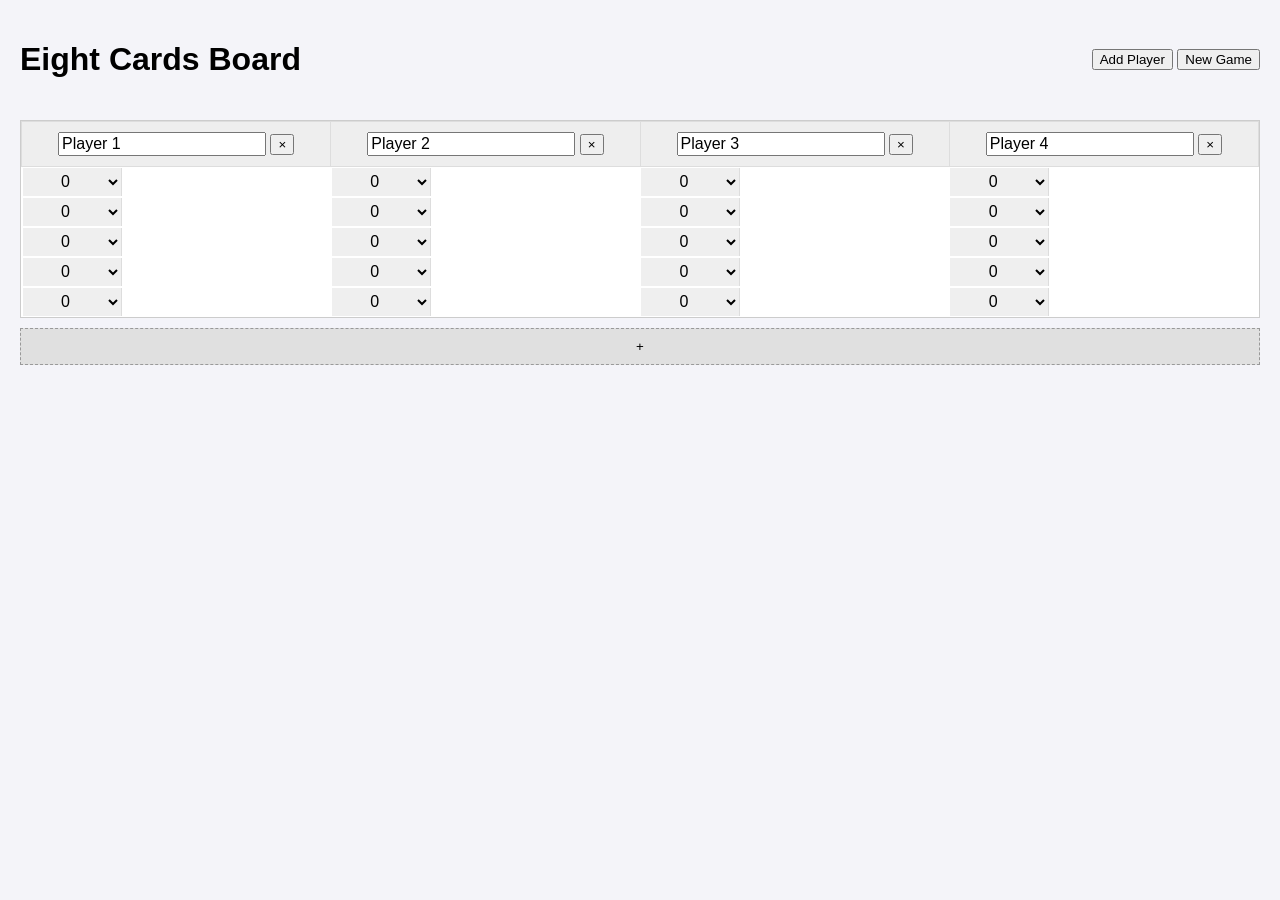
==== index.html @ 144c1cd4 "Add files via upload" ====
<!DOCTYPE html>
<html lang="en">
<head>
    <meta charset="UTF-8">
    <meta name="viewport" content="width=device-width, initial-scale=1.0">
    <title>Eight Cards Scoreboard</title>
    <link rel="stylesheet" href="style.css">
    <link rel="manifest" href="manifest.json">
</head>
<body>
    <header>
        <h1>Eight Cards Board</h1>
        <div class="controls">
            <button id="addPlayerBtn">Add Player</button>
            <button id="resetBtn">New Game</button>
        </div>
    </header>

    <div class="table-container">
        <table id="scoreTable">
            <thead>
                <tr id="playerNamesRow">
                    </tr>
            </thead>
            <tbody id="roundsBody">
                </tbody>
        </table>
    </div>

    <button id="addRowBtn">+</button>

    <script src="script.js"></script>
</body>
</html>
---- style.css ----
body {
    font-family: sans-serif;
    margin: 0;
    padding: 20px;
    background-color: #f4f4f9;
}

header {
    display: flex;
    justify-content: space-between;
    align-items: center;
    margin-bottom: 20px;
}

.table-container {
    max-height: 70vh;
    overflow-y: auto;
    border: 1px solid #ccc;
}

table {
    width: 100%;
    border-collapse: collapse;
    background: white;
}

thead th {
    position: sticky;
    top: 0;
    background: #eee;
    z-index: 10;
    padding: 10px;
    border: 1px solid #ddd;
}

/* Player highlighting */
.low-score { background-color: #ffcccc !important; }
.high-score { background-color: #ccffcc !important; }

/* Sub-column layout */
.cell-wrapper {
    display: flex;
    width: 100%;
}

.bet-input {
    width: 33.33%;
    border: none;
    border-right: 1px solid #ddd;
    text-align: center;
}

.score-input {
    width: 66.66%;
    border: none;
    padding: 5px;
}

input, select {
    outline: none;
    font-size: 1rem;
}

#addRowBtn {
    display: block;
    width: 100%;
    padding: 10px;
    margin-top: 10px;
    cursor: pointer;
    background: #e0e0e0;
    border: 1px dashed #999;
}
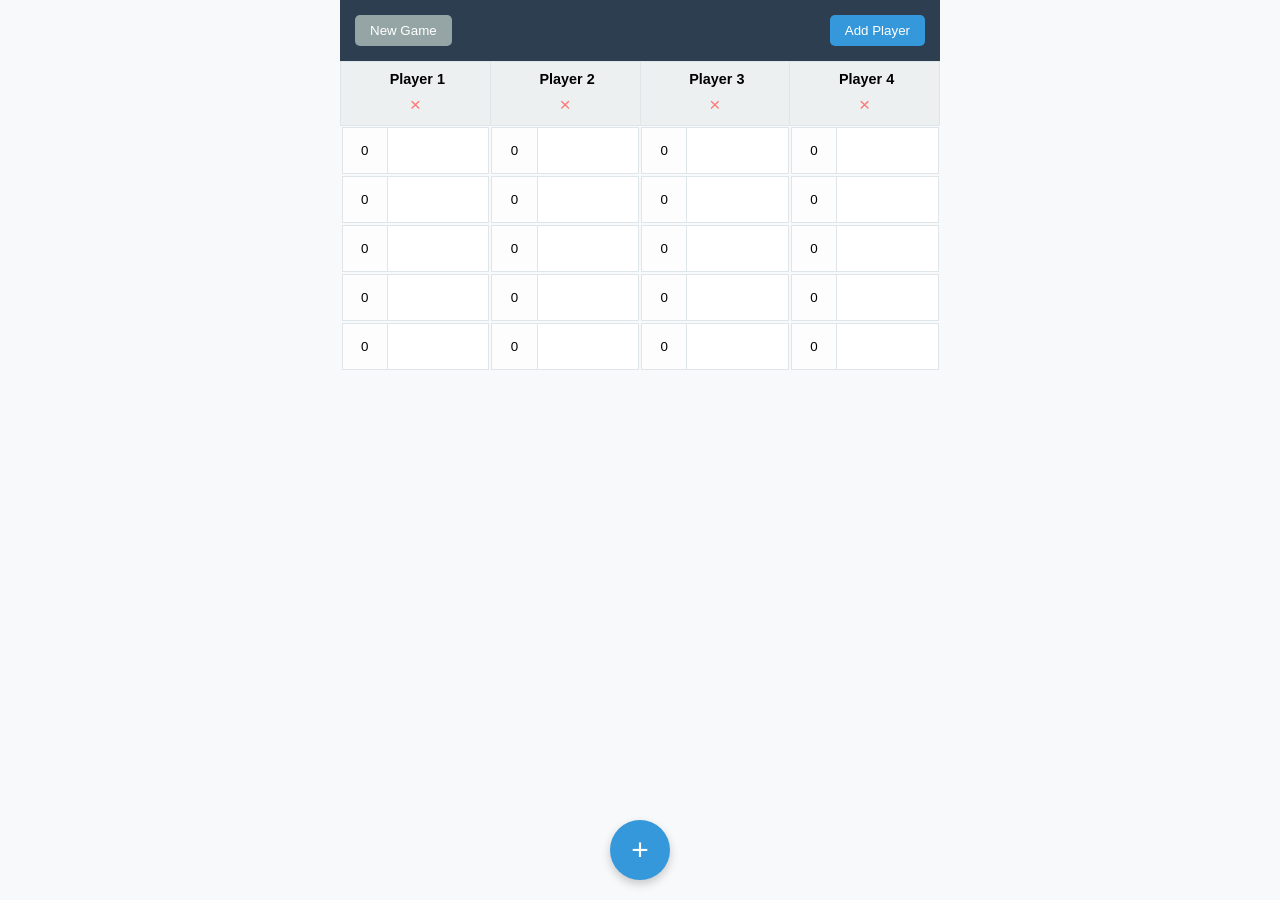
==== commit 18d5f973: "Add files via upload" ====
--- a/index.html
+++ b/index.html
@@ -2,33 +2,34 @@
 <html lang="en">
 <head>
     <meta charset="UTF-8">
-    <meta name="viewport" content="width=device-width, initial-scale=1.0">
-    <title>Eight Cards Scoreboard</title>
+    <meta name="viewport" content="width=device-width, initial-scale=1.0, maximum-scale=1.0, user-scalable=no">
+    <title>Eight Cards Board</title>
     <link rel="stylesheet" href="style.css">
     <link rel="manifest" href="manifest.json">
+    <meta name="theme-color" content="#2c3e50">
 </head>
 <body>
-    <header>
-        <h1>Eight Cards Board</h1>
-        <div class="controls">
-            <button id="addPlayerBtn">Add Player</button>
-            <button id="resetBtn">New Game</button>
+    <div class="app-container">
+        <header>
+            <button id="resetBtn" class="btn-secondary">New Game</button>
+            <button id="addPlayerBtn" class="btn-primary">Add Player</button>
+        </header>
+
+        <div class="table-wrapper">
+            <table id="scoreTable">
+                <thead>
+                    <tr id="playerNamesRow">
+                        </tr>
+                </thead>
+                <tbody id="roundsBody">
+                    </tbody>
+            </table>
         </div>
-    </header>
 
-    <div class="table-container">
-        <table id="scoreTable">
-            <thead>
-                <tr id="playerNamesRow">
-                    </tr>
-            </thead>
-            <tbody id="roundsBody">
-                </tbody>
-        </table>
+        <div class="footer-actions">
+            <button id="addRowBtn" class="add-row-trigger">+</button>
+        </div>
     </div>
-
-    <button id="addRowBtn">+</button>
-
     <script src="script.js"></script>
 </body>
 </html>
--- a/style.css
+++ b/style.css
@@ -1,72 +1,129 @@
+:root {
+    --bg-color: #f8f9fa;
+    --card-bg: #ffffff;
+    --primary: #3498db;
+    --danger: #ff7675;
+    --success: #55efc4;
+    --text: #2d3436;
+}
+
 body {
-    font-family: sans-serif;
+    font-family: -apple-system, BlinkMacSystemFont, "Segoe UI", Roboto, sans-serif;
+    background-color: var(--bg-color);
+    color: var(--text);
     margin: 0;
-    padding: 20px;
-    background-color: #f4f4f9;
+    padding: 0;
+    display: flex;
+    justify-content: center;
+}
+
+.app-container {
+    width: 100%;
+    max-width: 600px;
+    height: 100vh;
+    display: flex;
+    flex-direction: column;
 }
 
 header {
+    padding: 15px;
     display: flex;
     justify-content: space-between;
-    align-items: center;
-    margin-bottom: 20px;
+    background: #2c3e50;
 }
 
-.table-container {
-    max-height: 70vh;
+.table-wrapper {
+    flex: 1;
+    overflow-x: auto;
     overflow-y: auto;
-    border: 1px solid #ccc;
+    position: relative;
 }
 
 table {
     width: 100%;
     border-collapse: collapse;
-    background: white;
+    table-layout: fixed; /* Ensures column ratios stay fixed */
 }
 
+/* Sticky Player Names */
 thead th {
     position: sticky;
     top: 0;
-    background: #eee;
+    background: #ecf0f1;
     z-index: 10;
-    padding: 10px;
-    border: 1px solid #ddd;
+    padding: 8px;
+    border: 1px solid #dfe6e9;
+    min-width: 100px;
 }
 
-/* Player highlighting */
-.low-score { background-color: #ffcccc !important; }
-.high-score { background-color: #ccffcc !important; }
-
-/* Sub-column layout */
-.cell-wrapper {
+.player-header {
     display: flex;
-    width: 100%;
+    flex-direction: column;
+    gap: 5px;
 }
 
-.bet-input {
+.player-name-input {
+    border: none;
+    background: transparent;
+    font-weight: bold;
+    text-align: center;
+    width: 100%;
+    font-size: 0.9rem;
+}
+
+.remove-btn {
+    color: var(--danger);
+    background: none;
+    border: none;
+    font-size: 1.2rem;
+    cursor: pointer;
+}
+
+/* Highlight styles */
+.high-score-glow { background-color: #d1f7eccc !important; }
+.low-score-glow { background-color: #ffdce0cc !important; }
+
+/* 1/3 and 2/3 Column Split */
+.cell-container {
+    display: flex;
+    height: 45px;
+    border: 1px solid #dfe6e9;
+}
+
+.bet-select {
     width: 33.33%;
     border: none;
-    border-right: 1px solid #ddd;
+    border-right: 1px solid #dfe6e9;
+    background: #fdfdfd;
     text-align: center;
+    -webkit-appearance: none;
 }
 
 .score-input {
     width: 66.66%;
     border: none;
     padding: 5px;
+    text-align: center;
+    font-size: 1.1rem;
 }
 
-input, select {
-    outline: none;
-    font-size: 1rem;
+/* UI Buttons */
+.btn-primary { background: var(--primary); color: white; border: none; border-radius: 5px; padding: 8px 15px; }
+.btn-secondary { background: #95a5a6; color: white; border: none; border-radius: 5px; padding: 8px 15px; }
+
+.footer-actions {
+    padding: 20px;
+    text-align: center;
+    background: var(--bg-color);
 }
 
-#addRowBtn {
-    display: block;
-    width: 100%;
-    padding: 10px;
-    margin-top: 10px;
-    cursor: pointer;
-    background: #e0e0e0;
-    border: 1px dashed #999;
+.add-row-trigger {
+    width: 60px;
+    height: 60px;
+    border-radius: 50%;
+    background: var(--primary);
+    color: white;
+    font-size: 30px;
+    border: none;
+    box-shadow: 0 4px 10px rgba(0,0,0,0.2);
 }
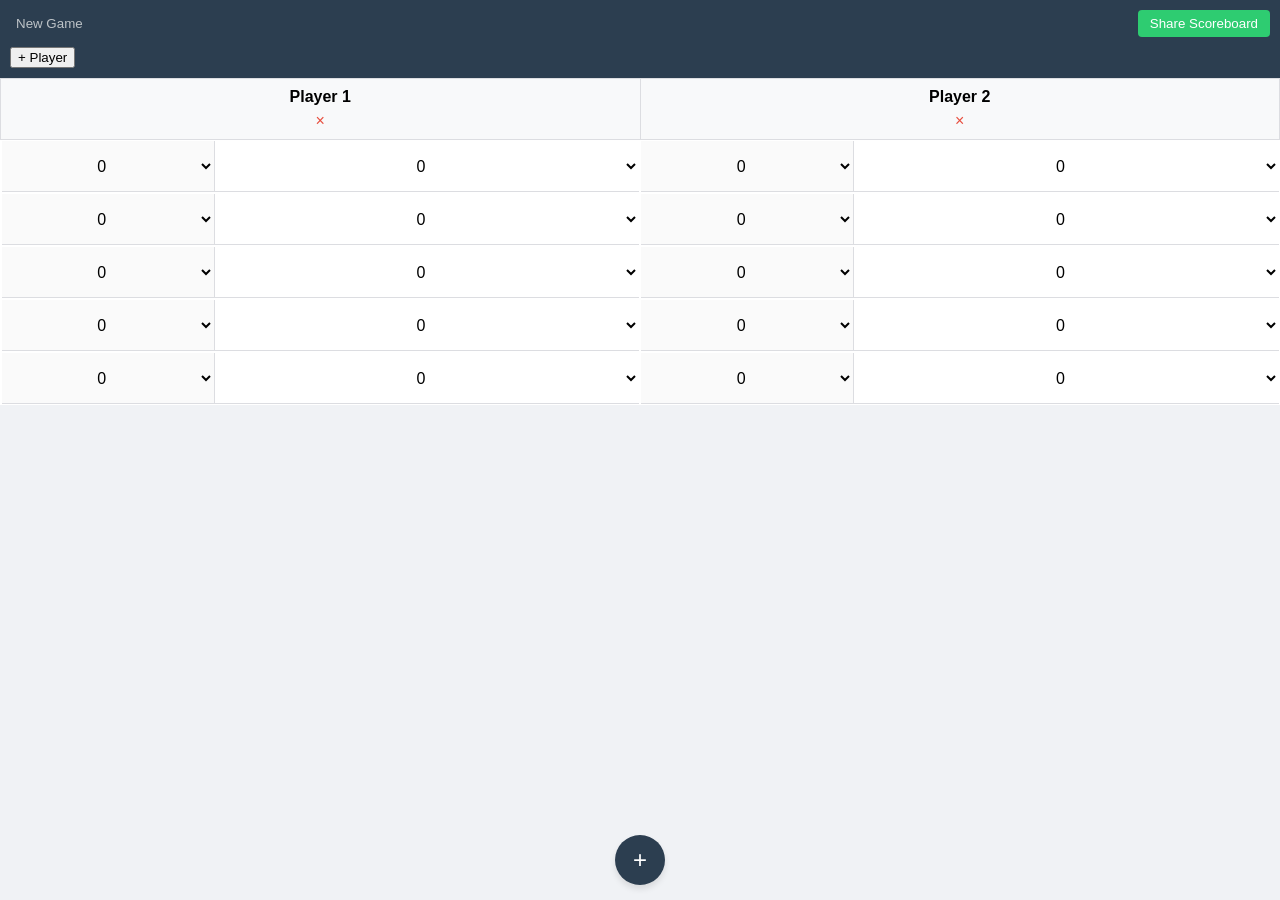
==== commit 116c0510: "Add files via upload" ====
--- a/index.html
+++ b/index.html
@@ -1,35 +1,37 @@
-<!DOCTYPE html>
-<html lang="en">
-<head>
-    <meta charset="UTF-8">
-    <meta name="viewport" content="width=device-width, initial-scale=1.0, maximum-scale=1.0, user-scalable=no">
-    <title>Eight Cards Board</title>
-    <link rel="stylesheet" href="style.css">
-    <link rel="manifest" href="manifest.json">
-    <meta name="theme-color" content="#2c3e50">
-</head>
-<body>
-    <div class="app-container">
-        <header>
-            <button id="resetBtn" class="btn-secondary">New Game</button>
-            <button id="addPlayerBtn" class="btn-primary">Add Player</button>
-        </header>
-
-        <div class="table-wrapper">
-            <table id="scoreTable">
-                <thead>
-                    <tr id="playerNamesRow">
-                        </tr>
-                </thead>
-                <tbody id="roundsBody">
-                    </tbody>
-            </table>
-        </div>
-
-        <div class="footer-actions">
-            <button id="addRowBtn" class="add-row-trigger">+</button>
-        </div>
-    </div>
-    <script src="script.js"></script>
-</body>
+<!DOCTYPE html>
+<html lang="en">
+<head>
+    <meta charset="UTF-8">
+    <meta name="viewport" content="width=device-width, initial-scale=1.0, maximum-scale=1.0, user-scalable=no">
+    <title>8-Cards Board</title>
+    <link rel="stylesheet" href="style.css">
+    <link rel="manifest" href="manifest.json">
+</head>
+<body>
+    <div class="app-container">
+        <header>
+            <div class="top-bar">
+                <button id="resetBtn" class="btn-text">New Game</button>
+                <button id="shareBtn" class="btn-primary">Share Scoreboard</button>
+            </div>
+            <div class="player-controls">
+                <button id="addPlayerBtn">+ Player</button>
+            </div>
+        </header>
+
+        <div class="table-scroll-container">
+            <table id="scoreTable">
+                <thead>
+                    <tr id="playerNamesRow"></tr>
+                </thead>
+                <tbody id="roundsBody"></tbody>
+            </table>
+        </div>
+
+        <div class="footer">
+            <button id="addRowBtn" class="add-row-btn">+</button>
+        </div>
+    </div>
+    <script src="script.js"></script>
+</body>
 </html>
--- a/style.css
+++ b/style.css
@@ -1,129 +1,140 @@
-:root {
-    --bg-color: #f8f9fa;
-    --card-bg: #ffffff;
-    --primary: #3498db;
-    --danger: #ff7675;
-    --success: #55efc4;
-    --text: #2d3436;
-}
-
-body {
-    font-family: -apple-system, BlinkMacSystemFont, "Segoe UI", Roboto, sans-serif;
-    background-color: var(--bg-color);
-    color: var(--text);
-    margin: 0;
-    padding: 0;
-    display: flex;
-    justify-content: center;
-}
-
-.app-container {
-    width: 100%;
-    max-width: 600px;
-    height: 100vh;
-    display: flex;
-    flex-direction: column;
-}
-
-header {
-    padding: 15px;
-    display: flex;
-    justify-content: space-between;
-    background: #2c3e50;
-}
-
-.table-wrapper {
-    flex: 1;
-    overflow-x: auto;
-    overflow-y: auto;
-    position: relative;
-}
-
-table {
-    width: 100%;
-    border-collapse: collapse;
-    table-layout: fixed; /* Ensures column ratios stay fixed */
-}
-
-/* Sticky Player Names */
-thead th {
-    position: sticky;
-    top: 0;
-    background: #ecf0f1;
-    z-index: 10;
-    padding: 8px;
-    border: 1px solid #dfe6e9;
-    min-width: 100px;
-}
-
-.player-header {
-    display: flex;
-    flex-direction: column;
-    gap: 5px;
-}
-
-.player-name-input {
-    border: none;
-    background: transparent;
-    font-weight: bold;
-    text-align: center;
-    width: 100%;
-    font-size: 0.9rem;
-}
-
-.remove-btn {
-    color: var(--danger);
-    background: none;
-    border: none;
-    font-size: 1.2rem;
-    cursor: pointer;
-}
-
-/* Highlight styles */
-.high-score-glow { background-color: #d1f7eccc !important; }
-.low-score-glow { background-color: #ffdce0cc !important; }
-
-/* 1/3 and 2/3 Column Split */
-.cell-container {
-    display: flex;
-    height: 45px;
-    border: 1px solid #dfe6e9;
-}
-
-.bet-select {
-    width: 33.33%;
-    border: none;
-    border-right: 1px solid #dfe6e9;
-    background: #fdfdfd;
-    text-align: center;
-    -webkit-appearance: none;
-}
-
-.score-input {
-    width: 66.66%;
-    border: none;
-    padding: 5px;
-    text-align: center;
-    font-size: 1.1rem;
-}
-
-/* UI Buttons */
-.btn-primary { background: var(--primary); color: white; border: none; border-radius: 5px; padding: 8px 15px; }
-.btn-secondary { background: #95a5a6; color: white; border: none; border-radius: 5px; padding: 8px 15px; }
-
-.footer-actions {
-    padding: 20px;
-    text-align: center;
-    background: var(--bg-color);
-}
-
-.add-row-trigger {
-    width: 60px;
-    height: 60px;
-    border-radius: 50%;
-    background: var(--primary);
-    color: white;
-    font-size: 30px;
-    border: none;
-    box-shadow: 0 4px 10px rgba(0,0,0,0.2);
-}+:root {
+    --bg: #f0f2f5;
+    --card: #ffffff;
+    --primary: #2ecc71;
+    --danger: #e74c3c;
+    --dark: #2c3e50;
+    --border: #dcdde1;
+}
+
+body {
+    font-family: -apple-system, sans-serif;
+    background: var(--bg);
+    margin: 0; padding: 0;
+    overscroll-behavior: none;
+}
+
+.app-container {
+    display: flex;
+    flex-direction: column;
+    height: 100vh;
+}
+
+header {
+    background: var(--dark);
+    padding: 10px;
+    color: white;
+}
+
+.top-bar {
+    display: flex;
+    justify-content: space-between;
+    margin-bottom: 10px;
+}
+
+.table-scroll-container {
+    flex: 1;
+    overflow: auto;
+}
+
+table {
+    width: 100%;
+    border-collapse: collapse;
+    min-width: 400px; /* Forces scroll on narrow phones */
+    background: white;
+}
+
+thead th {
+    position: sticky;
+    top: 0;
+    background: #f8f9fa;
+    z-index: 10;
+    border: 1px solid var(--border);
+    padding: 8px;
+    min-width: 120px;
+}
+
+.player-header-ui {
+    display: flex;
+    flex-direction: column;
+    align-items: center;
+    gap: 4px;
+}
+
+.player-name-input {
+    border: none;
+    font-weight: bold;
+    text-align: center;
+    background: transparent;
+    width: 80%;
+}
+
+.remove-p-btn {
+    color: var(--danger);
+    background: none;
+    border: none;
+    font-size: 16px;
+}
+
+/* Highlighting */
+.high-score { background-color: #d4edda !important; }
+.low-score { background-color: #f8d7da !important; }
+
+/* 1/3 - 2/3 Split */
+.cell-split {
+    display: flex;
+    height: 50px;
+    border-bottom: 1px solid var(--border);
+}
+
+.bet-col {
+    width: 33.33%;
+    border-right: 1px solid var(--border);
+    background: #fafafa;
+}
+
+.score-col {
+    width: 66.66%;
+    display: flex;
+    flex-direction: column;
+    justify-content: center;
+    align-items: center;
+}
+
+select, input {
+    width: 100%;
+    height: 100%;
+    border: none;
+    text-align: center;
+    font-size: 1rem;
+    background: transparent;
+}
+
+.score-display {
+    font-weight: bold;
+    font-size: 1.1rem;
+}
+
+/* Red/Green dropdown options */
+option.win { color: green; font-weight: bold; }
+option.loss { color: red; }
+
+.footer {
+    padding: 15px;
+    display: flex;
+    justify-content: center;
+}
+
+.add-row-btn {
+    width: 50px;
+    height: 50px;
+    border-radius: 50%;
+    background: var(--dark);
+    color: white;
+    font-size: 24px;
+    border: none;
+    box-shadow: 0 4px 6px rgba(0,0,0,0.1);
+}
+
+.btn-primary { background: var(--primary); color: white; border: none; padding: 6px 12px; border-radius: 4px; }
+.btn-text { background: none; border: none; color: #bdc3c7; }
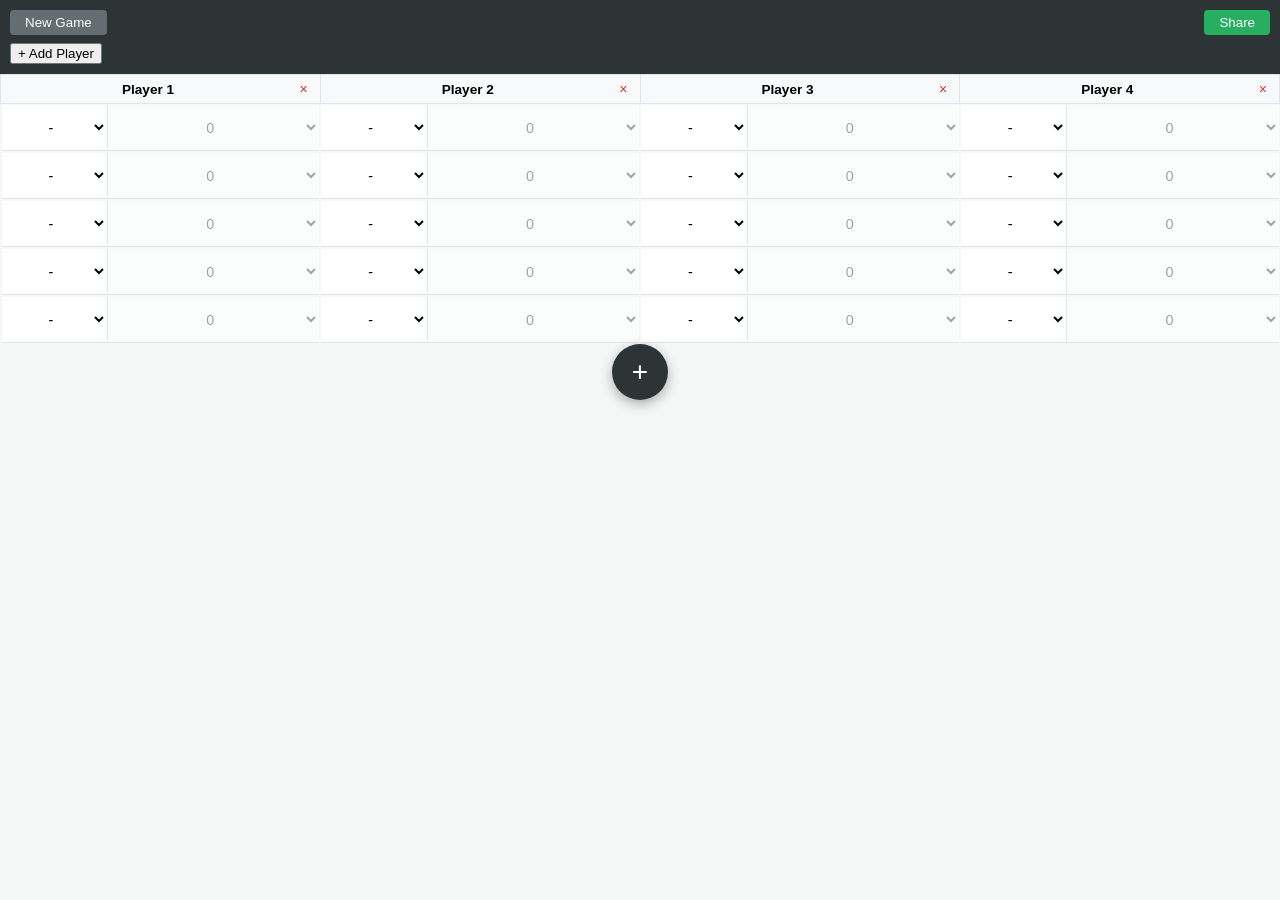
==== commit 75f9585a: "Add files via upload" ====
--- a/index.html
+++ b/index.html
@@ -3,34 +3,33 @@
 <head>
     <meta charset="UTF-8">
     <meta name="viewport" content="width=device-width, initial-scale=1.0, maximum-scale=1.0, user-scalable=no">
-    <title>8-Cards Board</title>
+    <title>8-Cards Scoreboard</title>
     <link rel="stylesheet" href="style.css">
     <link rel="manifest" href="manifest.json">
 </head>
 <body>
     <div class="app-container">
         <header>
-            <div class="top-bar">
-                <button id="resetBtn" class="btn-text">New Game</button>
-                <button id="shareBtn" class="btn-primary">Share Scoreboard</button>
+            <div class="top-nav">
+                <button id="resetBtn" class="secondary-btn">New Game</button>
+                <button id="shareBtn" class="primary-btn">Share</button>
             </div>
-            <div class="player-controls">
-                <button id="addPlayerBtn">+ Player</button>
+            <div class="player-nav">
+                <button id="addPlayerBtn">+ Add Player</button>
             </div>
         </header>
 
-        <div class="table-scroll-container">
+        <main class="table-area">
             <table id="scoreTable">
                 <thead>
                     <tr id="playerNamesRow"></tr>
                 </thead>
                 <tbody id="roundsBody"></tbody>
             </table>
-        </div>
-
-        <div class="footer">
-            <button id="addRowBtn" class="add-row-btn">+</button>
-        </div>
+            <div class="row-trigger-zone">
+                <button id="addRowBtn" class="fab-btn">+</button>
+            </div>
+        </main>
     </div>
     <script src="script.js"></script>
 </body>
--- a/style.css
+++ b/style.css
@@ -1,17 +1,18 @@
 :root {
-    --bg: #f0f2f5;
-    --card: #ffffff;
-    --primary: #2ecc71;
-    --danger: #e74c3c;
-    --dark: #2c3e50;
-    --border: #dcdde1;
+    --bg: #f4f7f6;
+    --dark: #2d3436;
+    --win: #27ae60;
+    --loss: #d63031;
+    --border: #dfe6e9;
 }
 
 body {
-    font-family: -apple-system, sans-serif;
+    font-family: -apple-system, system-ui, sans-serif;
+    margin: 0; padding: 0;
     background: var(--bg);
-    margin: 0; padding: 0;
-    overscroll-behavior: none;
+    color: var(--dark);
+    height: 100vh;
+    overflow: hidden; /* Prevent body scroll, use container scroll */
 }
 
 .app-container {
@@ -23,25 +24,27 @@
 header {
     background: var(--dark);
     padding: 10px;
-    color: white;
+    box-shadow: 0 2px 5px rgba(0,0,0,0.2);
 }
 
-.top-bar {
+.top-nav {
     display: flex;
     justify-content: space-between;
-    margin-bottom: 10px;
+    margin-bottom: 8px;
 }
 
-.table-scroll-container {
+.table-area {
     flex: 1;
-    overflow: auto;
+    overflow-y: auto;
+    overflow-x: hidden; /* Squeeze mode */
+    position: relative;
+    padding-bottom: 80px; /* Space for FAB */
 }
 
 table {
     width: 100%;
     border-collapse: collapse;
-    min-width: 400px; /* Forces scroll on narrow phones */
-    background: white;
+    table-layout: fixed; /* Crucial for "squeezing" columns */
 }
 
 thead th {
@@ -50,91 +53,78 @@
     background: #f8f9fa;
     z-index: 10;
     border: 1px solid var(--border);
-    padding: 8px;
-    min-width: 120px;
-}
-
-.player-header-ui {
-    display: flex;
-    flex-direction: column;
-    align-items: center;
-    gap: 4px;
+    padding: 5px;
+    font-size: 0.8rem;
 }
 
 .player-name-input {
+    width: 90%;
     border: none;
+    background: transparent;
+    text-align: center;
     font-weight: bold;
-    text-align: center;
-    background: transparent;
-    width: 80%;
+    font-size: 0.85rem;
 }
 
-.remove-p-btn {
-    color: var(--danger);
-    background: none;
-    border: none;
-    font-size: 16px;
+.remove-p {
+    border: none; background: none; color: var(--loss); font-size: 14px;
 }
 
-/* Highlighting */
-.high-score { background-color: #d4edda !important; }
-.low-score { background-color: #f8d7da !important; }
-
-/* 1/3 - 2/3 Split */
-.cell-split {
+/* Cell Split 1/3 and 2/3 */
+.cell-box {
     display: flex;
-    height: 50px;
+    height: 45px;
     border-bottom: 1px solid var(--border);
 }
 
-.bet-col {
+.bet-part {
     width: 33.33%;
     border-right: 1px solid var(--border);
-    background: #fafafa;
 }
 
-.score-col {
+.score-part {
     width: 66.66%;
-    display: flex;
-    flex-direction: column;
-    justify-content: center;
-    align-items: center;
 }
 
-select, input {
+select {
     width: 100%;
     height: 100%;
     border: none;
+    background: white;
+    font-size: 0.9rem;
     text-align: center;
-    font-size: 1rem;
-    background: transparent;
+    text-indent: 5px;
 }
 
-.score-display {
-    font-weight: bold;
-    font-size: 1.1rem;
+.opt-win { color: var(--win); font-weight: bold; }
+.opt-loss { color: var(--loss); }
+
+/* Highlights */
+.high-score { background-color: #c3e6cb !important; }
+.low-score { background-color: #f5c6cb !important; }
+
+/* Floating Action Button */
+.row-trigger-zone {
+    position: sticky;
+    bottom: 20px;
+    left: 0;
+    width: 100%;
+    display: flex;
+    justify-content: center;
+    pointer-events: none;
 }
 
-/* Red/Green dropdown options */
-option.win { color: green; font-weight: bold; }
-option.loss { color: red; }
-
-.footer {
-    padding: 15px;
-    display: flex;
-    justify-content: center;
+.fab-btn {
+    pointer-events: auto;
+    width: 56px;
+    height: 56px;
+    border-radius: 28px;
+    background: var(--dark);
+    color: white;
+    font-size: 28px;
+    border: none;
+    box-shadow: 0 4px 12px rgba(0,0,0,0.3);
 }
 
-.add-row-btn {
-    width: 50px;
-    height: 50px;
-    border-radius: 50%;
-    background: var(--dark);
-    color: white;
-    font-size: 24px;
-    border: none;
-    box-shadow: 0 4px 6px rgba(0,0,0,0.1);
-}
-
-.btn-primary { background: var(--primary); color: white; border: none; padding: 6px 12px; border-radius: 4px; }
-.btn-text { background: none; border: none; color: #bdc3c7; }+.primary-btn { background: var(--win); border: none; color: white; padding: 5px 15px; border-radius: 4px; }
+.secondary-btn { background: #636e72; border: none; color: white; padding: 5px 15px; border-radius: 4px; }
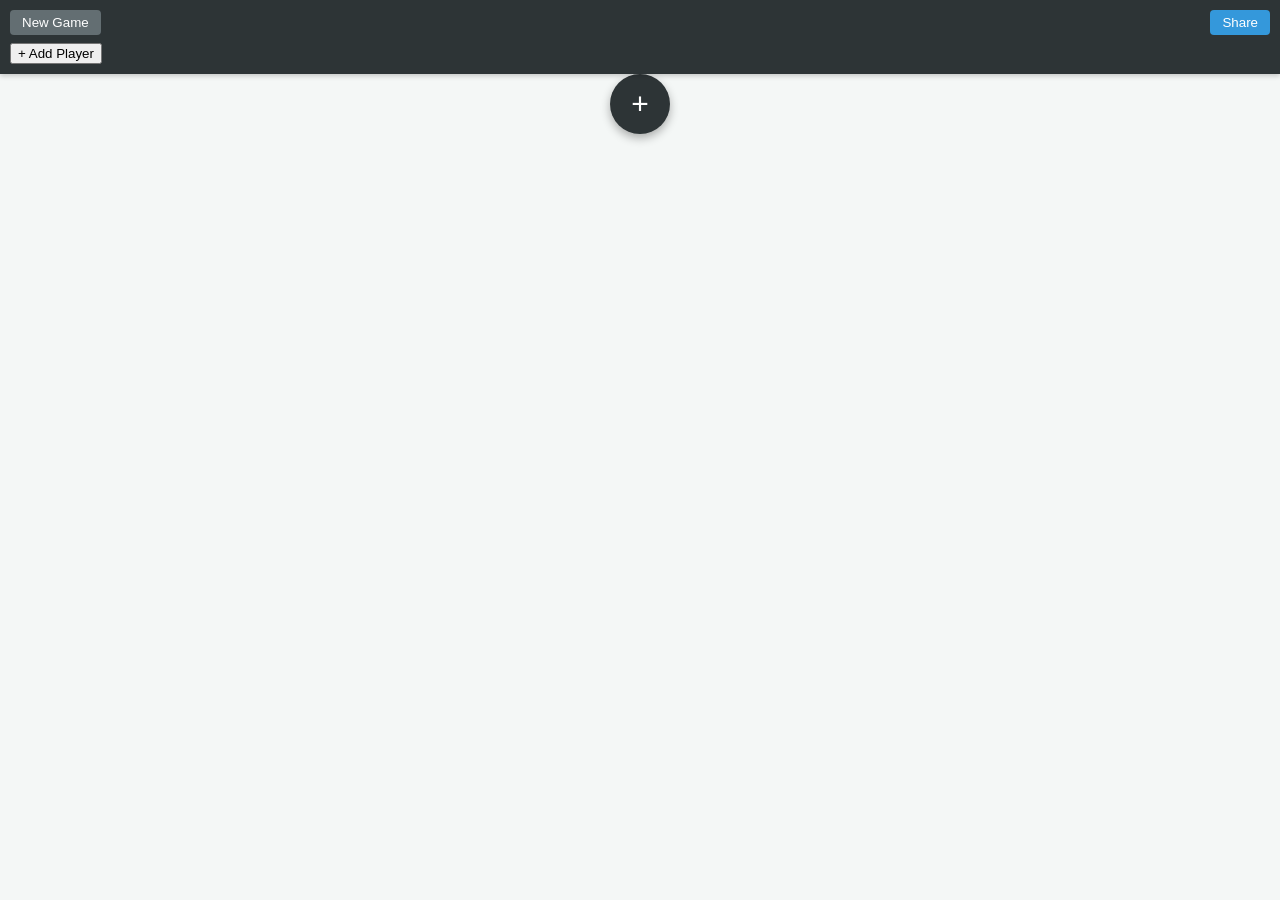
==== commit 97bda2e2: "Add files via upload" ====
--- a/index.html
+++ b/index.html
@@ -5,7 +5,6 @@
     <meta name="viewport" content="width=device-width, initial-scale=1.0, maximum-scale=1.0, user-scalable=no">
     <title>8-Cards Scoreboard</title>
     <link rel="stylesheet" href="style.css">
-    <link rel="manifest" href="manifest.json">
 </head>
 <body>
     <div class="app-container">
@@ -31,6 +30,14 @@
             </div>
         </main>
     </div>
+
+    <div id="scoreOverlay" class="overlay-hidden" onclick="closeOverlay()">
+        <div class="overlay-content" onclick="event.stopPropagation()">
+            <div id="overlayOptions"></div>
+            <button onclick="closeOverlay()" class="cancel-btn">Cancel</button>
+        </div>
+    </div>
+
     <script src="script.js"></script>
 </body>
 </html>
--- a/style.css
+++ b/style.css
@@ -4,6 +4,9 @@
     --win: #27ae60;
     --loss: #d63031;
     --border: #dfe6e9;
+    --accent: #3498db; 
+    --soft-green: #c3e6cb;
+    --soft-red: #f5c6cb;
 }
 
 body {
@@ -12,7 +15,7 @@
     background: var(--bg);
     color: var(--dark);
     height: 100vh;
-    overflow: hidden; /* Prevent body scroll, use container scroll */
+    overflow: hidden;
 }
 
 .app-container {
@@ -25,26 +28,23 @@
     background: var(--dark);
     padding: 10px;
     box-shadow: 0 2px 5px rgba(0,0,0,0.2);
+    z-index: 20;
 }
 
-.top-nav {
-    display: flex;
-    justify-content: space-between;
-    margin-bottom: 8px;
-}
+.top-nav { display: flex; justify-content: space-between; margin-bottom: 8px; }
 
 .table-area {
     flex: 1;
     overflow-y: auto;
-    overflow-x: hidden; /* Squeeze mode */
+    overflow-x: hidden;
     position: relative;
-    padding-bottom: 80px; /* Space for FAB */
+    padding-bottom: 100px;
 }
 
 table {
     width: 100%;
     border-collapse: collapse;
-    table-layout: fixed; /* Crucial for "squeezing" columns */
+    table-layout: fixed; /* Crucial for "Squeeze Mode" */
 }
 
 thead th {
@@ -53,78 +53,117 @@
     background: #f8f9fa;
     z-index: 10;
     border: 1px solid var(--border);
-    padding: 5px;
-    font-size: 0.8rem;
+    padding: 8px 2px;
+    font-size: 0.75rem;
 }
 
+/* Header Highlights */
+thead th.high-score { background-color: var(--soft-green) !important; color: #155724; }
+thead th.low-score { background-color: var(--soft-red) !important; color: #721c24; }
+
 .player-name-input {
-    width: 90%;
+    width: 95%;
     border: none;
     background: transparent;
     text-align: center;
     font-weight: bold;
-    font-size: 0.85rem;
+    font-size: 0.8rem;
+    color: inherit;
 }
 
-.remove-p {
-    border: none; background: none; color: var(--loss); font-size: 14px;
+.remove-p { border: none; background: none; color: var(--loss); font-size: 14px; }
+
+/* Cell Layout */
+.cell-box {
+    display: flex;
+    height: 50px;
+    border-bottom: 1px solid var(--border);
+    border-left: 4px solid transparent;
 }
 
-/* Cell Split 1/3 and 2/3 */
-.cell-box {
-    display: flex;
-    height: 45px;
-    border-bottom: 1px solid var(--border);
+.first-better {
+    background: #ebf5fb; 
+    border-left: 4px solid var(--accent) !important;
 }
 
 .bet-part {
-    width: 33.33%;
+    width: 35%;
     border-right: 1px solid var(--border);
 }
 
 .score-part {
-    width: 66.66%;
+    width: 65%;
+    display: flex;
+    align-items: center;
+    justify-content: center;
+    font-weight: bold;
+    font-size: 0.9rem;
 }
+
+.score-part.locked { color: #ccc; }
 
 select {
     width: 100%;
     height: 100%;
     border: none;
-    background: white;
+    background: transparent;
+    text-align: center;
     font-size: 0.9rem;
-    text-align: center;
-    text-indent: 5px;
 }
 
-.opt-win { color: var(--win); font-weight: bold; }
-.opt-loss { color: var(--loss); }
-
-/* Highlights */
-.high-score { background-color: #c3e6cb !important; }
-.low-score { background-color: #f5c6cb !important; }
-
-/* Floating Action Button */
-.row-trigger-zone {
-    position: sticky;
-    bottom: 20px;
-    left: 0;
-    width: 100%;
+/* Action Sheet Styles */
+#scoreOverlay {
+    position: fixed;
+    top: 0; left: 0; width: 100%; height: 100%;
+    background: rgba(0,0,0,0.5);
+    z-index: 1000;
     display: flex;
-    justify-content: center;
-    pointer-events: none;
+    flex-direction: column;
+    justify-content: flex-end;
+    transition: opacity 0.2s;
 }
 
+.overlay-hidden { opacity: 0; pointer-events: none; }
+
+.overlay-content {
+    background: white;
+    padding: 20px;
+    border-radius: 20px 20px 0 0;
+    max-height: 80vh;
+    overflow-y: auto;
+}
+
+.score-option-btn {
+    width: 100%;
+    padding: 15px;
+    margin-bottom: 10px;
+    border: 1px solid var(--border);
+    border-radius: 12px;
+    font-size: 1.1rem;
+    background: white;
+}
+
+.btn-in { background: var(--win); color: white; border: none; font-weight: bold; }
+.btn-out { color: var(--loss); font-weight: bold; }
+.btn-more { background: #eee; border: none; }
+
+.cancel-btn {
+    width: 100%; padding: 15px; background: #f8f9fa; border: none;
+    border-radius: 12px; color: #636e72; margin-top: 5px;
+}
+
+/* UI Elements */
 .fab-btn {
     pointer-events: auto;
-    width: 56px;
-    height: 56px;
-    border-radius: 28px;
-    background: var(--dark);
-    color: white;
-    font-size: 28px;
-    border: none;
-    box-shadow: 0 4px 12px rgba(0,0,0,0.3);
+    width: 60px; height: 60px; border-radius: 30px;
+    background: var(--dark); color: white; font-size: 30px;
+    border: none; box-shadow: 0 4px 10px rgba(0,0,0,0.3);
 }
 
-.primary-btn { background: var(--win); border: none; color: white; padding: 5px 15px; border-radius: 4px; }
-.secondary-btn { background: #636e72; border: none; color: white; padding: 5px 15px; border-radius: 4px; }+.row-trigger-zone {
+    position: sticky; bottom: 20px; width: 100%;
+    display: flex; justify-content: center; pointer-events: none;
+}
+
+.primary-btn { background: var(--accent); border: none; color: white; padding: 5px 12px; border-radius: 4px; }
+.secondary-btn { background: #636e72; border: none; color: white; padding: 5px 12px; border-radius: 4px; }
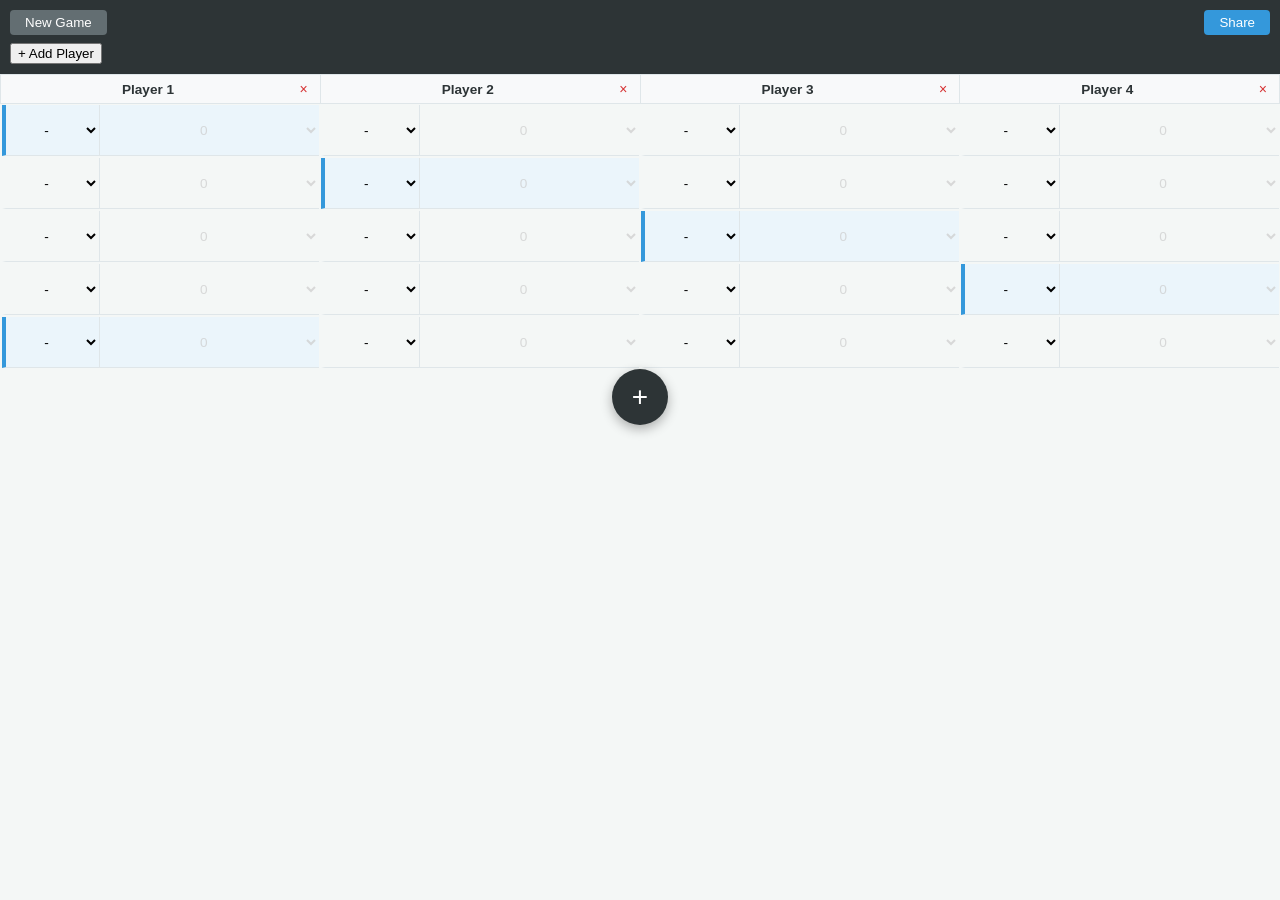
==== commit 295f86ac: "Add files via upload revert 2 commits back" ====
--- a/index.html
+++ b/index.html
@@ -5,6 +5,7 @@
     <meta name="viewport" content="width=device-width, initial-scale=1.0, maximum-scale=1.0, user-scalable=no">
     <title>8-Cards Scoreboard</title>
     <link rel="stylesheet" href="style.css">
+    <link rel="manifest" href="manifest.json">
 </head>
 <body>
     <div class="app-container">
@@ -30,14 +31,6 @@
             </div>
         </main>
     </div>
-
-    <div id="scoreOverlay" class="overlay-hidden" onclick="closeOverlay()">
-        <div class="overlay-content" onclick="event.stopPropagation()">
-            <div id="overlayOptions"></div>
-            <button onclick="closeOverlay()" class="cancel-btn">Cancel</button>
-        </div>
-    </div>
-
     <script src="script.js"></script>
 </body>
 </html>
--- a/style.css
+++ b/style.css
@@ -28,23 +28,26 @@
     background: var(--dark);
     padding: 10px;
     box-shadow: 0 2px 5px rgba(0,0,0,0.2);
-    z-index: 20;
 }
 
-.top-nav { display: flex; justify-content: space-between; margin-bottom: 8px; }
+.top-nav {
+    display: flex;
+    justify-content: space-between;
+    margin-bottom: 8px;
+}
 
 .table-area {
     flex: 1;
     overflow-y: auto;
     overflow-x: hidden;
     position: relative;
-    padding-bottom: 100px;
+    padding-bottom: 80px;
 }
 
 table {
     width: 100%;
     border-collapse: collapse;
-    table-layout: fixed; /* Crucial for "Squeeze Mode" */
+    table-layout: fixed;
 }
 
 thead th {
@@ -53,32 +56,32 @@
     background: #f8f9fa;
     z-index: 10;
     border: 1px solid var(--border);
-    padding: 8px 2px;
-    font-size: 0.75rem;
+    padding: 5px;
+    font-size: 0.8rem;
 }
 
-/* Header Highlights */
-thead th.high-score { background-color: var(--soft-green) !important; color: #155724; }
-thead th.low-score { background-color: var(--soft-red) !important; color: #721c24; }
+.high-score { background-color: var(--soft-green) !important; color: #155724 !important; }
+.low-score { background-color: var(--soft-red) !important; color: #721c24 !important; }
 
 .player-name-input {
-    width: 95%;
+    width: 90%;
     border: none;
     background: transparent;
     text-align: center;
     font-weight: bold;
-    font-size: 0.8rem;
+    font-size: 0.85rem;
     color: inherit;
 }
 
-.remove-p { border: none; background: none; color: var(--loss); font-size: 14px; }
+.remove-p {
+    border: none; background: none; color: var(--loss); font-size: 14px;
+}
 
-/* Cell Layout */
 .cell-box {
     display: flex;
     height: 50px;
     border-bottom: 1px solid var(--border);
-    border-left: 4px solid transparent;
+    border-left: 4px solid transparent; 
 }
 
 .first-better {
@@ -87,83 +90,49 @@
 }
 
 .bet-part {
-    width: 35%;
+    width: 30%;
     border-right: 1px solid var(--border);
 }
 
 .score-part {
-    width: 65%;
-    display: flex;
-    align-items: center;
-    justify-content: center;
-    font-weight: bold;
-    font-size: 0.9rem;
+    width: 70%;
 }
-
-.score-part.locked { color: #ccc; }
 
 select {
     width: 100%;
     height: 100%;
     border: none;
     background: transparent;
+    font-size: 0.85rem;
     text-align: center;
-    font-size: 0.9rem;
 }
 
-/* Action Sheet Styles */
-#scoreOverlay {
-    position: fixed;
-    top: 0; left: 0; width: 100%; height: 100%;
-    background: rgba(0,0,0,0.5);
-    z-index: 1000;
+select:disabled { color: #ccc; }
+
+.opt-win { color: var(--win); font-weight: bold; }
+.opt-loss { color: var(--loss); }
+
+.row-trigger-zone {
+    position: sticky;
+    bottom: 20px;
+    left: 0;
+    width: 100%;
     display: flex;
-    flex-direction: column;
-    justify-content: flex-end;
-    transition: opacity 0.2s;
+    justify-content: center;
+    pointer-events: none;
 }
 
-.overlay-hidden { opacity: 0; pointer-events: none; }
-
-.overlay-content {
-    background: white;
-    padding: 20px;
-    border-radius: 20px 20px 0 0;
-    max-height: 80vh;
-    overflow-y: auto;
+.fab-btn {
+    pointer-events: auto;
+    width: 56px;
+    height: 56px;
+    border-radius: 28px;
+    background: var(--dark);
+    color: white;
+    font-size: 28px;
+    border: none;
+    box-shadow: 0 4px 12px rgba(0,0,0,0.3);
 }
 
-.score-option-btn {
-    width: 100%;
-    padding: 15px;
-    margin-bottom: 10px;
-    border: 1px solid var(--border);
-    border-radius: 12px;
-    font-size: 1.1rem;
-    background: white;
-}
-
-.btn-in { background: var(--win); color: white; border: none; font-weight: bold; }
-.btn-out { color: var(--loss); font-weight: bold; }
-.btn-more { background: #eee; border: none; }
-
-.cancel-btn {
-    width: 100%; padding: 15px; background: #f8f9fa; border: none;
-    border-radius: 12px; color: #636e72; margin-top: 5px;
-}
-
-/* UI Elements */
-.fab-btn {
-    pointer-events: auto;
-    width: 60px; height: 60px; border-radius: 30px;
-    background: var(--dark); color: white; font-size: 30px;
-    border: none; box-shadow: 0 4px 10px rgba(0,0,0,0.3);
-}
-
-.row-trigger-zone {
-    position: sticky; bottom: 20px; width: 100%;
-    display: flex; justify-content: center; pointer-events: none;
-}
-
-.primary-btn { background: var(--accent); border: none; color: white; padding: 5px 12px; border-radius: 4px; }
-.secondary-btn { background: #636e72; border: none; color: white; padding: 5px 12px; border-radius: 4px; }+.primary-btn { background: var(--accent); border: none; color: white; padding: 5px 15px; border-radius: 4px; }
+.secondary-btn { background: #636e72; border: none; color: white; padding: 5px 15px; border-radius: 4px; }
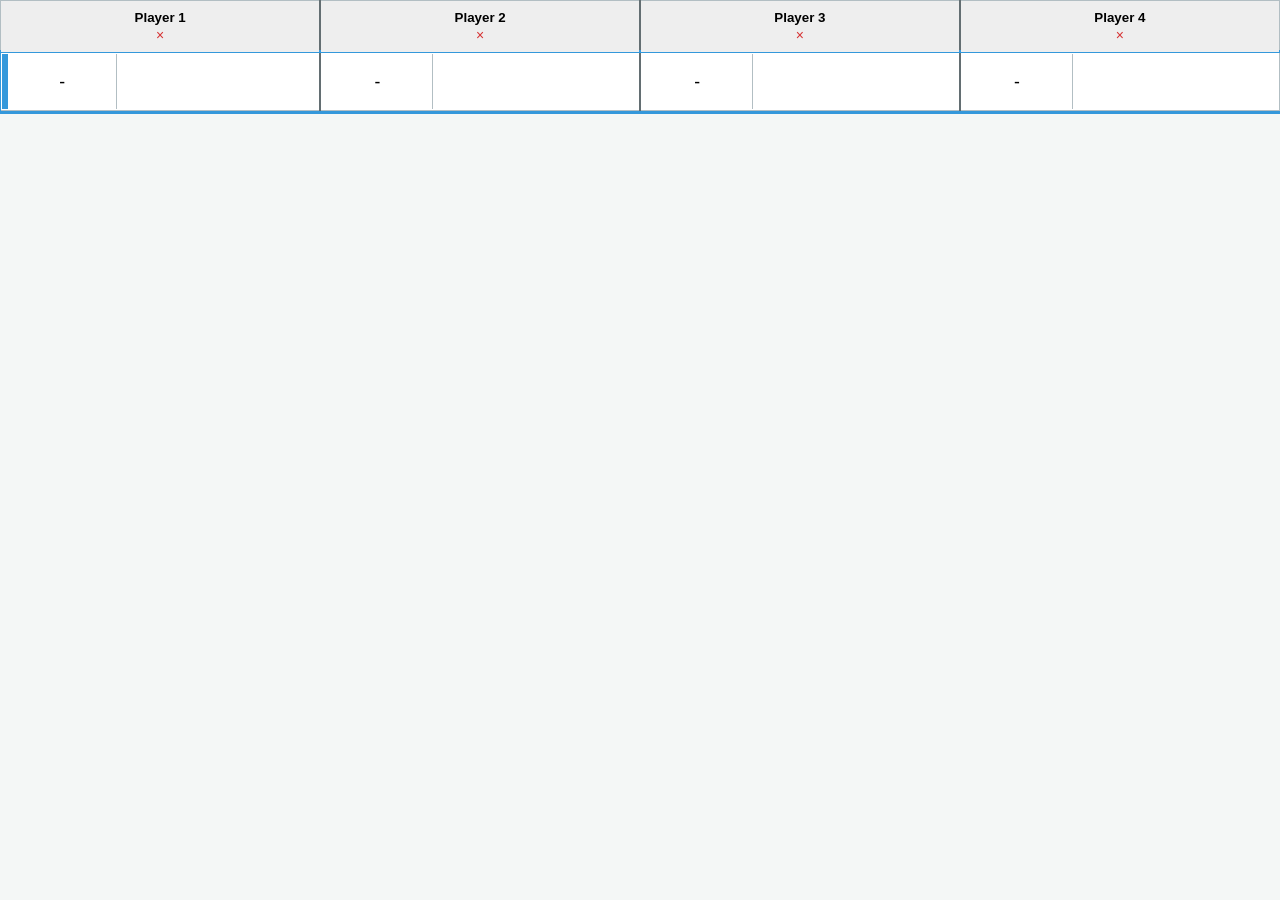
==== commit 784e32ad: "next version" ====
--- a/index.html
+++ b/index.html
@@ -12,10 +12,12 @@
         <header>
             <div class="top-nav">
                 <button id="resetBtn" class="secondary-btn">New Game</button>
+                <div class="sum-badge">Bet Sum: <span id="betSum">0</span></div>
                 <button id="shareBtn" class="primary-btn">Share</button>
             </div>
             <div class="player-nav">
                 <button id="addPlayerBtn">+ Add Player</button>
+                <div class="edit-hint">Long-tap past rounds to edit</div>
             </div>
         </header>
 
@@ -26,9 +28,6 @@
                 </thead>
                 <tbody id="roundsBody"></tbody>
             </table>
-            <div class="row-trigger-zone">
-                <button id="addRowBtn" class="fab-btn">+</button>
-            </div>
         </main>
     </div>
     <script src="script.js"></script>
--- a/style.css
+++ b/style.css
@@ -3,136 +3,66 @@
     --dark: #2d3436;
     --win: #27ae60;
     --loss: #d63031;
-    --border: #dfe6e9;
+    --border: #b2bec3; 
     --accent: #3498db; 
-    --soft-green: #c3e6cb;
-    --soft-red: #f5c6cb;
+    --soft-green: #d4edda;
+    --soft-red: #f8d7da;
+    --past-bg: #f1f2f6;
 }
 
 body {
     font-family: -apple-system, system-ui, sans-serif;
     margin: 0; padding: 0;
     background: var(--bg);
-    color: var(--dark);
     height: 100vh;
     overflow: hidden;
+    user-select: none;
+    -webkit-user-select: none;
 }
 
-.app-container {
-    display: flex;
-    flex-direction: column;
-    height: 100vh;
+/* Horizontal Fullscreen Support */
+@media (orientation: landscape) {
+    header { display: none; }
 }
 
-header {
-    background: var(--dark);
-    padding: 10px;
-    box-shadow: 0 2px 5px rgba(0,0,0,0.2);
-}
+.app-container { display: flex; flex-direction: column; height: 100vh; }
 
-.top-nav {
-    display: flex;
-    justify-content: space-between;
-    margin-bottom: 8px;
-}
+header { background: var(--dark); padding: 10px; color: white; box-shadow: 0 2px 10px rgba(0,0,0,0.2); }
+.top-nav { display: flex; justify-content: space-between; align-items: center; margin-bottom: 8px; }
+.player-nav { display: flex; justify-content: space-between; align-items: center; }
+.sum-badge { font-weight: bold; background: var(--accent); padding: 5px 12px; border-radius: 20px; font-size: 0.9rem; }
+.edit-hint { font-size: 0.7rem; color: #b2bec3; font-style: italic; }
 
-.table-area {
-    flex: 1;
-    overflow-y: auto;
-    overflow-x: hidden;
-    position: relative;
-    padding-bottom: 80px;
-}
+.table-area { flex: 1; overflow-y: auto; position: relative; }
+table { width: 100%; border-collapse: collapse; table-layout: fixed; }
 
-table {
-    width: 100%;
-    border-collapse: collapse;
-    table-layout: fixed;
-}
+/* Visual separation between player columns */
+th, td { border: 1px solid var(--border); border-right: 2px solid #636e72; position: relative; }
+th:last-child, td:last-child { border-right: 1px solid var(--border); }
 
-thead th {
-    position: sticky;
-    top: 0;
-    background: #f8f9fa;
-    z-index: 10;
-    border: 1px solid var(--border);
-    padding: 5px;
-    font-size: 0.8rem;
-}
+thead th { position: sticky; top: 0; background: #eee; z-index: 10; padding: 8px 2px; }
 
-.high-score { background-color: var(--soft-green) !important; color: #155724 !important; }
-.low-score { background-color: var(--soft-red) !important; color: #721c24 !important; }
+.high-score { background-color: #ffeaa7 !important; color: #000; }
+.low-score { background-color: #fab1a0 !important; color: #000; }
 
-.player-name-input {
-    width: 90%;
-    border: none;
-    background: transparent;
-    text-align: center;
-    font-weight: bold;
-    font-size: 0.85rem;
-    color: inherit;
-}
+/* Round States */
+.round-row.past { background-color: var(--past-bg); filter: saturate(50%); }
+.round-row.current { background-color: white; outline: 3px solid var(--accent); z-index: 5; position: relative; }
+.round-row.unlocked { outline: 3px dashed var(--win); background-color: white; z-index: 6; }
 
-.remove-p {
-    border: none; background: none; color: var(--loss); font-size: 14px;
-}
+.cell-box { display: flex; height: 55px; align-items: center; }
+.first-better { border-left: 6px solid var(--accent) !important; }
 
-.cell-box {
-    display: flex;
-    height: 50px;
-    border-bottom: 1px solid var(--border);
-    border-left: 4px solid transparent; 
-}
+/* Score Status Colors */
+.res-in { background-color: var(--soft-green) !important; }
+.res-out { background-color: var(--soft-red) !important; }
 
-.first-better {
-    background: #ebf5fb; 
-    border-left: 4px solid var(--accent) !important;
-}
+.bet-part { width: 35%; border-right: 1px solid var(--border); height: 100%; }
+.score-part { width: 65%; height: 100%; display: flex; align-items: center; justify-content: center; font-weight: bold; }
 
-.bet-part {
-    width: 30%;
-    border-right: 1px solid var(--border);
-}
+select { width: 100%; height: 100%; border: none; background: transparent; text-align: center; font-size: 1.1rem; color: inherit; -webkit-appearance: none; }
+select:disabled { opacity: 1; color: #2d3436; -webkit-text-fill-color: #2d3436; }
 
-.score-part {
-    width: 70%;
-}
-
-select {
-    width: 100%;
-    height: 100%;
-    border: none;
-    background: transparent;
-    font-size: 0.85rem;
-    text-align: center;
-}
-
-select:disabled { color: #ccc; }
-
-.opt-win { color: var(--win); font-weight: bold; }
-.opt-loss { color: var(--loss); }
-
-.row-trigger-zone {
-    position: sticky;
-    bottom: 20px;
-    left: 0;
-    width: 100%;
-    display: flex;
-    justify-content: center;
-    pointer-events: none;
-}
-
-.fab-btn {
-    pointer-events: auto;
-    width: 56px;
-    height: 56px;
-    border-radius: 28px;
-    background: var(--dark);
-    color: white;
-    font-size: 28px;
-    border: none;
-    box-shadow: 0 4px 12px rgba(0,0,0,0.3);
-}
-
-.primary-btn { background: var(--accent); border: none; color: white; padding: 5px 15px; border-radius: 4px; }
-.secondary-btn { background: #636e72; border: none; color: white; padding: 5px 15px; border-radius: 4px; }+.primary-btn { background: var(--accent); border: none; color: white; padding: 6px 12px; border-radius: 4px; font-weight: bold; }
+.secondary-btn { background: #636e72; border: none; color: white; padding: 6px 12px; border-radius: 4px; }
+#addPlayerBtn { background: none; border: 1px solid var(--accent); color: var(--accent); border-radius: 4px; padding: 2px 8px; font-size: 0.8rem; }
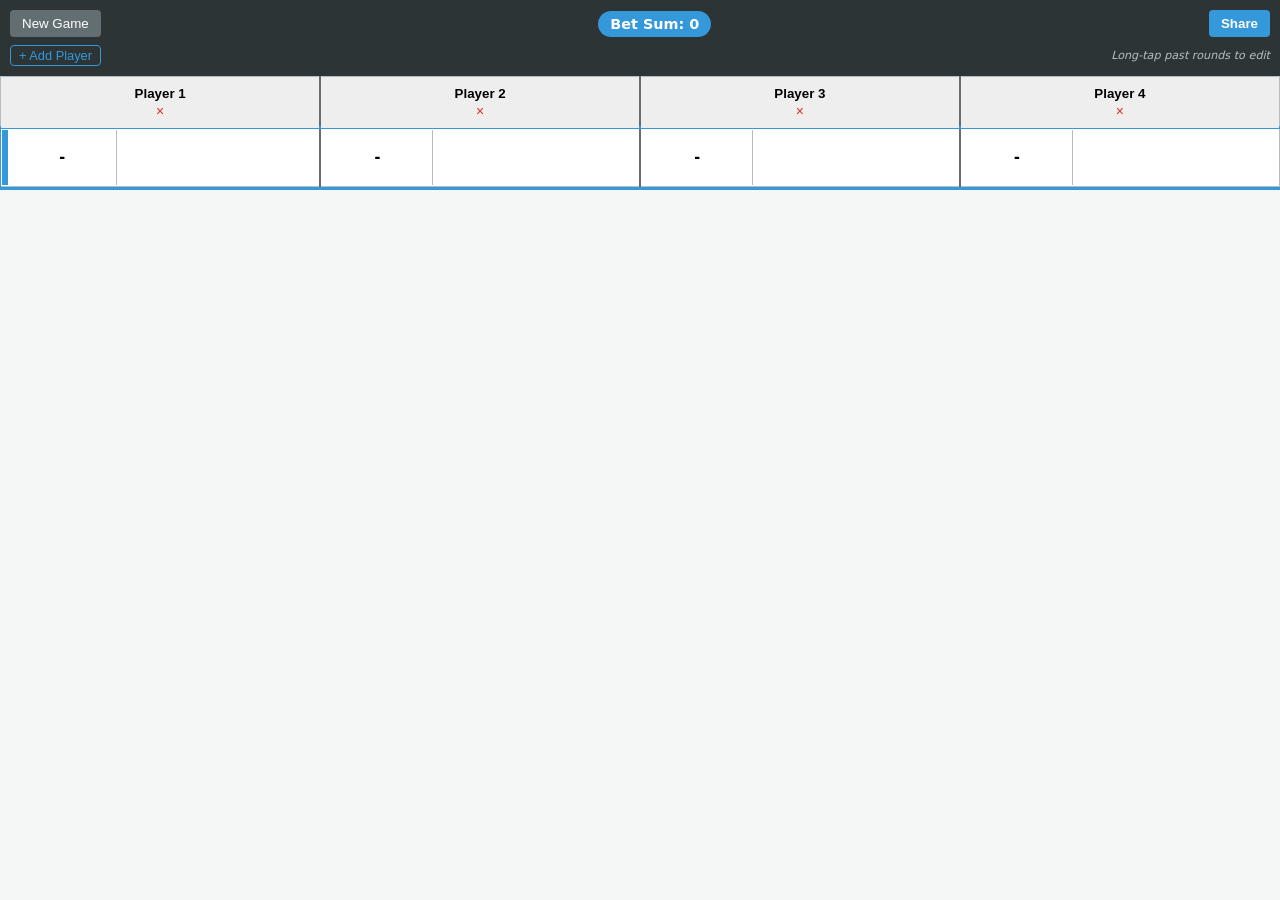
==== commit c243c67f: "change the bets and scores options display" ====
--- a/index.html
+++ b/index.html
@@ -30,6 +30,7 @@
             </table>
         </main>
     </div>
+    <div id="popover" class="popover" hidden></div>
     <script src="script.js"></script>
 </body>
 </html>
--- a/style.css
+++ b/style.css
@@ -14,18 +14,25 @@
     font-family: -apple-system, system-ui, sans-serif;
     margin: 0; padding: 0;
     background: var(--bg);
-    height: 100vh;
+    /* dvh excludes the mobile browser's dynamic chrome (URL bar). Using vh here
+       makes the app taller than the visible viewport on mobile, hiding the header. */
+    height: 100dvh;
     overflow: hidden;
     user-select: none;
     -webkit-user-select: none;
 }
 
-/* Horizontal Fullscreen Support */
-@media (orientation: landscape) {
-    header { display: none; }
+/* Horizontal Fullscreen Support — only on short screens (phones in landscape),
+   not laptops/desktops which are always landscape but have plenty of height.
+   Keep the Bet Sum visible; hide buttons and hints to maximize table area. */
+@media (orientation: landscape) and (max-height: 500px) {
+    header { padding: 4px 10px; }
+    header .top-nav { margin-bottom: 0; justify-content: center; }
+    header .top-nav button,
+    header .player-nav { display: none; }
 }
 
-.app-container { display: flex; flex-direction: column; height: 100vh; }
+.app-container { display: flex; flex-direction: column; height: 100dvh; }
 
 header { background: var(--dark); padding: 10px; color: white; box-shadow: 0 2px 10px rgba(0,0,0,0.2); }
 .top-nav { display: flex; justify-content: space-between; align-items: center; margin-bottom: 8px; }
@@ -33,7 +40,9 @@
 .sum-badge { font-weight: bold; background: var(--accent); padding: 5px 12px; border-radius: 20px; font-size: 0.9rem; }
 .edit-hint { font-size: 0.7rem; color: #b2bec3; font-style: italic; }
 
-.table-area { flex: 1; overflow-y: auto; position: relative; }
+/* padding-bottom lets the user scroll the last/current row up to the middle
+   of the screen instead of leaving it pinned to the bottom edge. */
+.table-area { flex: 1; overflow-y: auto; position: relative; padding-bottom: 50vh; }
 table { width: 100%; border-collapse: collapse; table-layout: fixed; }
 
 /* Visual separation between player columns */
@@ -60,8 +69,47 @@
 .bet-part { width: 35%; border-right: 1px solid var(--border); height: 100%; }
 .score-part { width: 65%; height: 100%; display: flex; align-items: center; justify-content: center; font-weight: bold; }
 
-select { width: 100%; height: 100%; border: none; background: transparent; text-align: center; font-size: 1.1rem; color: inherit; -webkit-appearance: none; }
-select:disabled { opacity: 1; color: #2d3436; -webkit-text-fill-color: #2d3436; }
+.cell-button {
+    width: 100%; height: 100%;
+    border: none; background: transparent;
+    text-align: center; font-size: 1.1rem; font-weight: bold;
+    color: inherit; padding: 0;
+    -webkit-tap-highlight-color: transparent;
+    cursor: pointer;
+}
+/* Disabled cell-buttons let touches pass through to the <tr> long-press handlers. */
+.cell-button:disabled { pointer-events: none; opacity: 1; color: #2d3436; cursor: default; }
+
+.popover {
+    position: fixed;
+    background: white;
+    border: 1px solid #636e72;
+    box-shadow: 0 6px 20px rgba(0,0,0,0.25);
+    border-radius: 8px;
+    padding: 8px;
+    z-index: 100;
+    display: flex; flex-direction: column; gap: 6px;
+    min-width: 220px;
+}
+.popover[hidden] { display: none; }
+.popover-row { display: flex; gap: 6px; }
+.popover-row.common button {
+    flex: 1; padding: 14px 6px;
+    font-size: 1.15rem; font-weight: bold;
+    border: 1px solid var(--border);
+    background: var(--bg); color: var(--dark);
+    border-radius: 6px; cursor: pointer;
+}
+.popover-row.common button.in  { background: var(--soft-green); }
+.popover-row.common button.out { background: var(--soft-red); }
+.popover-row.rare button {
+    flex: 1; padding: 6px 4px;
+    font-size: 0.85rem;
+    border: 1px solid var(--border);
+    background: white; color: #636e72;
+    border-radius: 4px; cursor: pointer;
+}
+.popover button:active { background: var(--accent) !important; color: white; }
 
 .primary-btn { background: var(--accent); border: none; color: white; padding: 6px 12px; border-radius: 4px; font-weight: bold; }
 .secondary-btn { background: #636e72; border: none; color: white; padding: 6px 12px; border-radius: 4px; }
